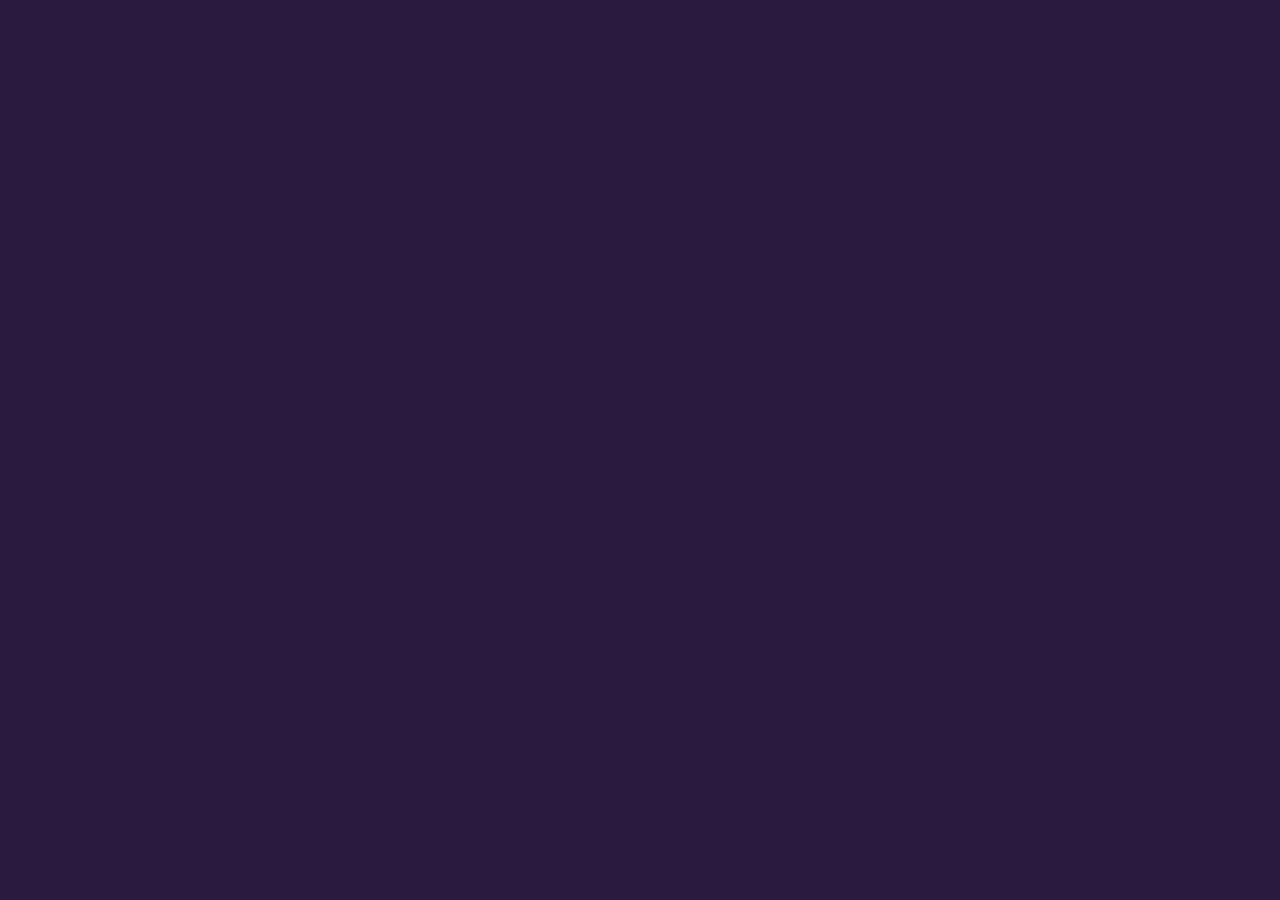
==== activites.html @ 0212e0a8 "Alpha v4" ====
<!DOCTYPE html>
<html lang="fr">
<head>
    <meta charset="UTF-8">
    <meta name="viewport" content="width=device-width, initial-scale=1.0">
    <link rel="shortcut icon" href="assets/img/logo.jpg" type="image/x-icon">
    <link rel="stylesheet" href="assets/css/all.css">
    <link rel="stylesheet" href="assets/css/style.css">
    <title>Mairie de Raccoon City - Les activités autour de notre commune</title>
</head>
<body>
    
</body>
</html>
---- assets/css/style.css ----
* {
  margin: 0;
  padding: 0;
  text-decoration: none;
  list-style: none;
}

body {
  background-color: rgb(42, 26, 64);
}

/*# sourceMappingURL=style.css.map */
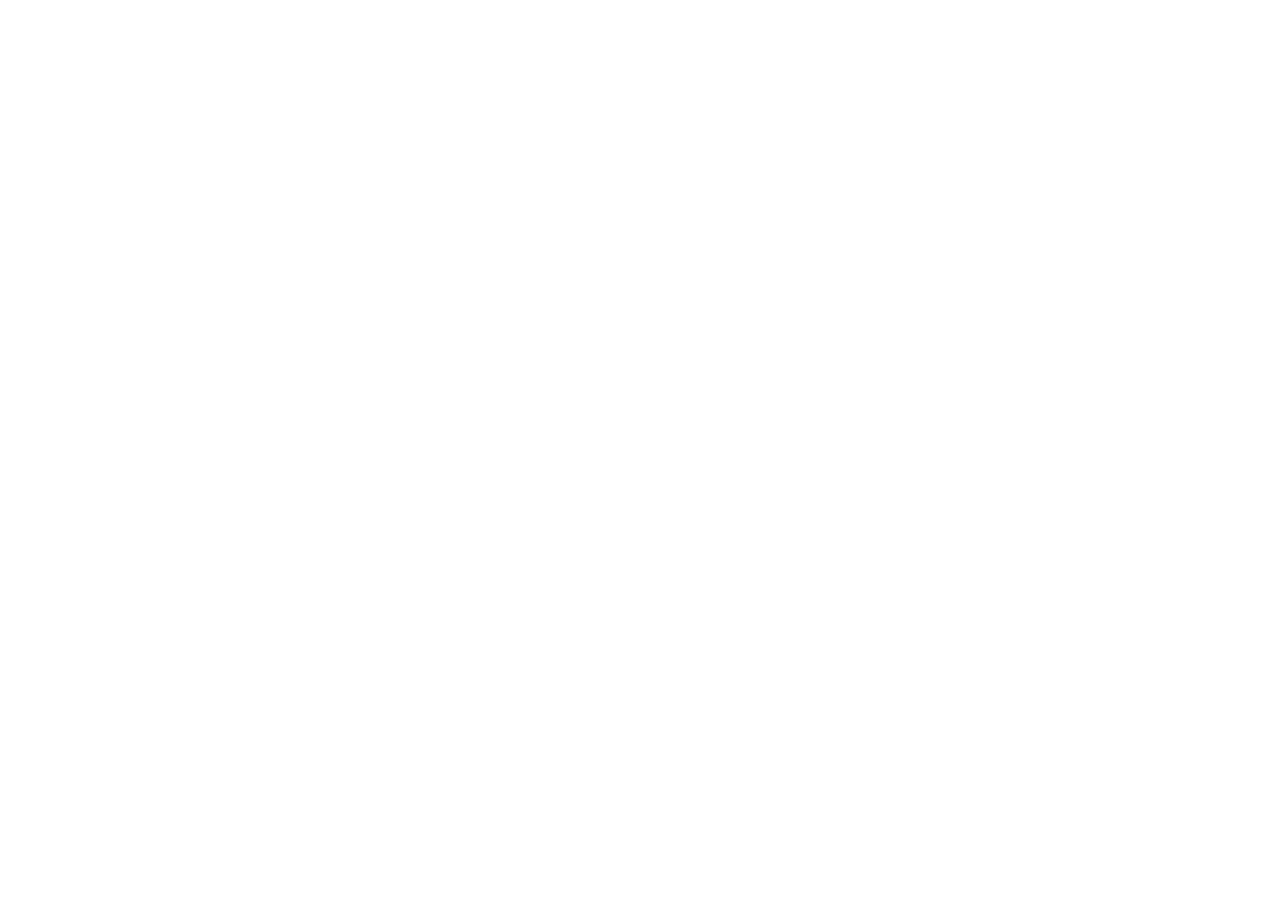
==== commit 99234996: "mixins et fix favicon" ====
--- a/activites.html
+++ b/activites.html
@@ -3,10 +3,10 @@
 <head>
     <meta charset="UTF-8">
     <meta name="viewport" content="width=device-width, initial-scale=1.0">
-    <link rel="shortcut icon" href="assets/img/logo.jpg" type="image/x-icon">
+    <link rel="shortcut icon" href="assets/img/logo.png" type="image/x-icon">
     <link rel="stylesheet" href="assets/css/all.css">
     <link rel="stylesheet" href="assets/css/style.css">
-    <title>Mairie de Raccoon City - Les activités autour de notre commune</title>
+    <title>Mairie d'Aucazein - Les activités autour de notre commune</title>
 </head>
 <body>
     
--- a/assets/css/style.css
+++ b/assets/css/style.css
@@ -1,12 +1 @@
-* {
-  margin: 0;
-  padding: 0;
-  text-decoration: none;
-  list-style: none;
-}
-
-body {
-  background-color: rgb(42, 26, 64);
-}
-
-/*# sourceMappingURL=style.css.map */
+*{margin:0;padding:0;text-decoration:none;list-style:none}@font-face{font-family:"quicksand";src:url(../font/Quicksand-Regular.ttf)}body{font-family:"quicksand"}header{background-color:#ddc9b4}#navbar{display:flex;flex-direction:row;justify-content:space-between;align-items:center}#navbar div{margin-left:3rem}#navbar div a{display:flex;flex-direction:row;justify-content:center;align-items:center;font-size:20px;transition:all 300ms;color:#000}#navbar div a:hover{color:#924210;font-size:24px}#navbar div img{width:64px;margin:10px}#navbar nav{margin-right:3rem}#navbar nav ul{display:flex;flex-direction:row;justify-content:center;align-items:center}#navbar nav ul li{padding:0 1rem}#navbar nav ul li a{color:#000;font-weight:700;font-size:24px;transition:all 300ms}#navbar nav ul li a:hover{color:#924210;font-size:32px}/*# sourceMappingURL=style.css.map */
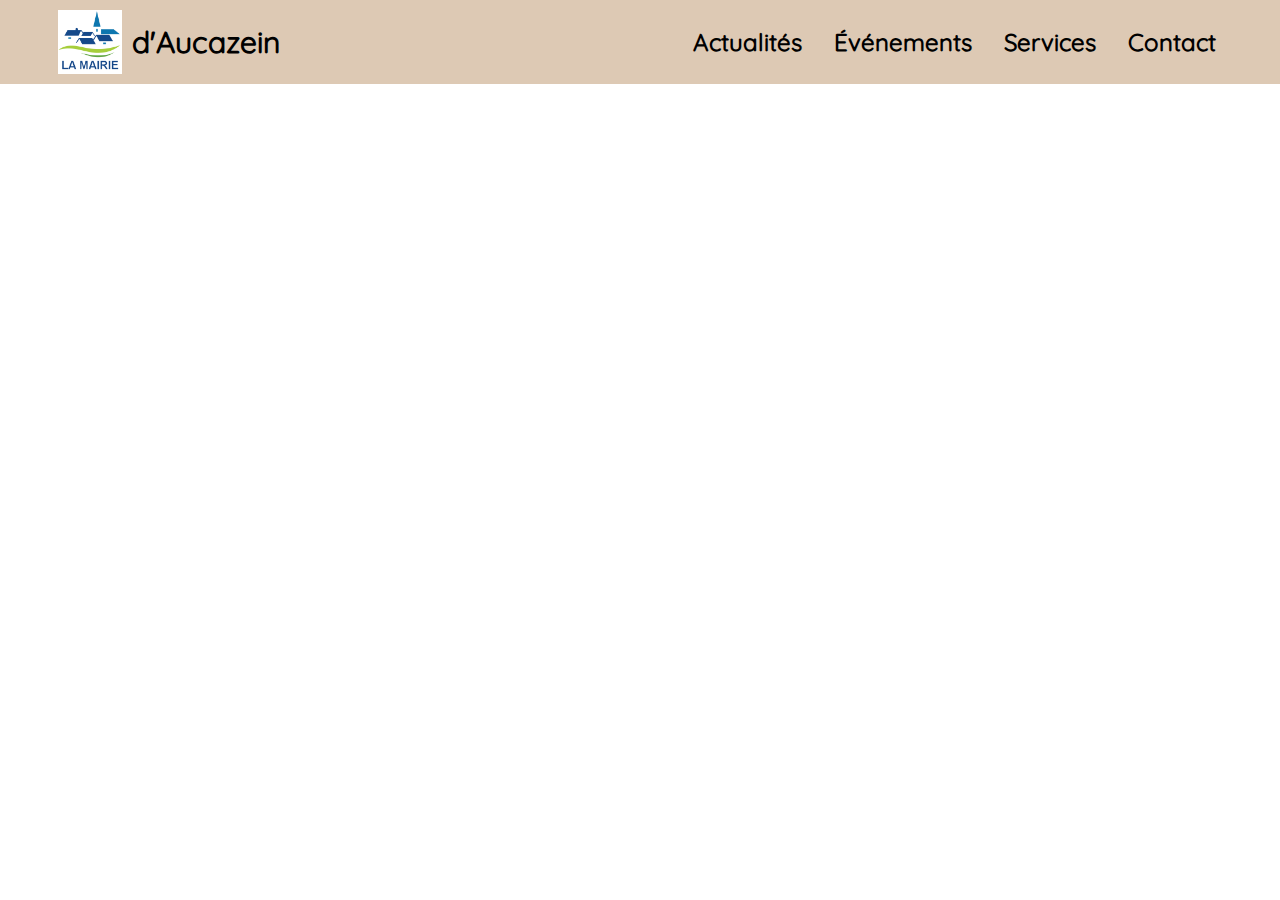
==== commit 9b178db9: "fix liens pages annexes" ====
--- a/activites.html
+++ b/activites.html
@@ -9,6 +9,27 @@
     <title>Mairie d'Aucazein - Les activités autour de notre commune</title>
 </head>
 <body>
-    
+    <header>
+
+         <!-- NAVBAR -->
+
+         <section id="navbar">
+            <div>
+                <a href="index.html">
+                    <img src="assets/img/logo.png" alt="Logo de la Mairie">
+                    <h2>d'Aucazein</h2>
+                </a>
+            </div>
+            <nav>
+                <ul>
+                    <li><a href="index.htlm#actualite" class="trait">Actualités</a></li>
+                    <li><a href="index.html#event" class="trait">Événements</a></li>
+                    <li><a href="services.html" class="trait">Services</a></li>
+                    <li><a href="horaires.html">Contact</a></li>
+                </ul>
+            </nav>
+
+        </section>
+    </header>
 </body>
 </html>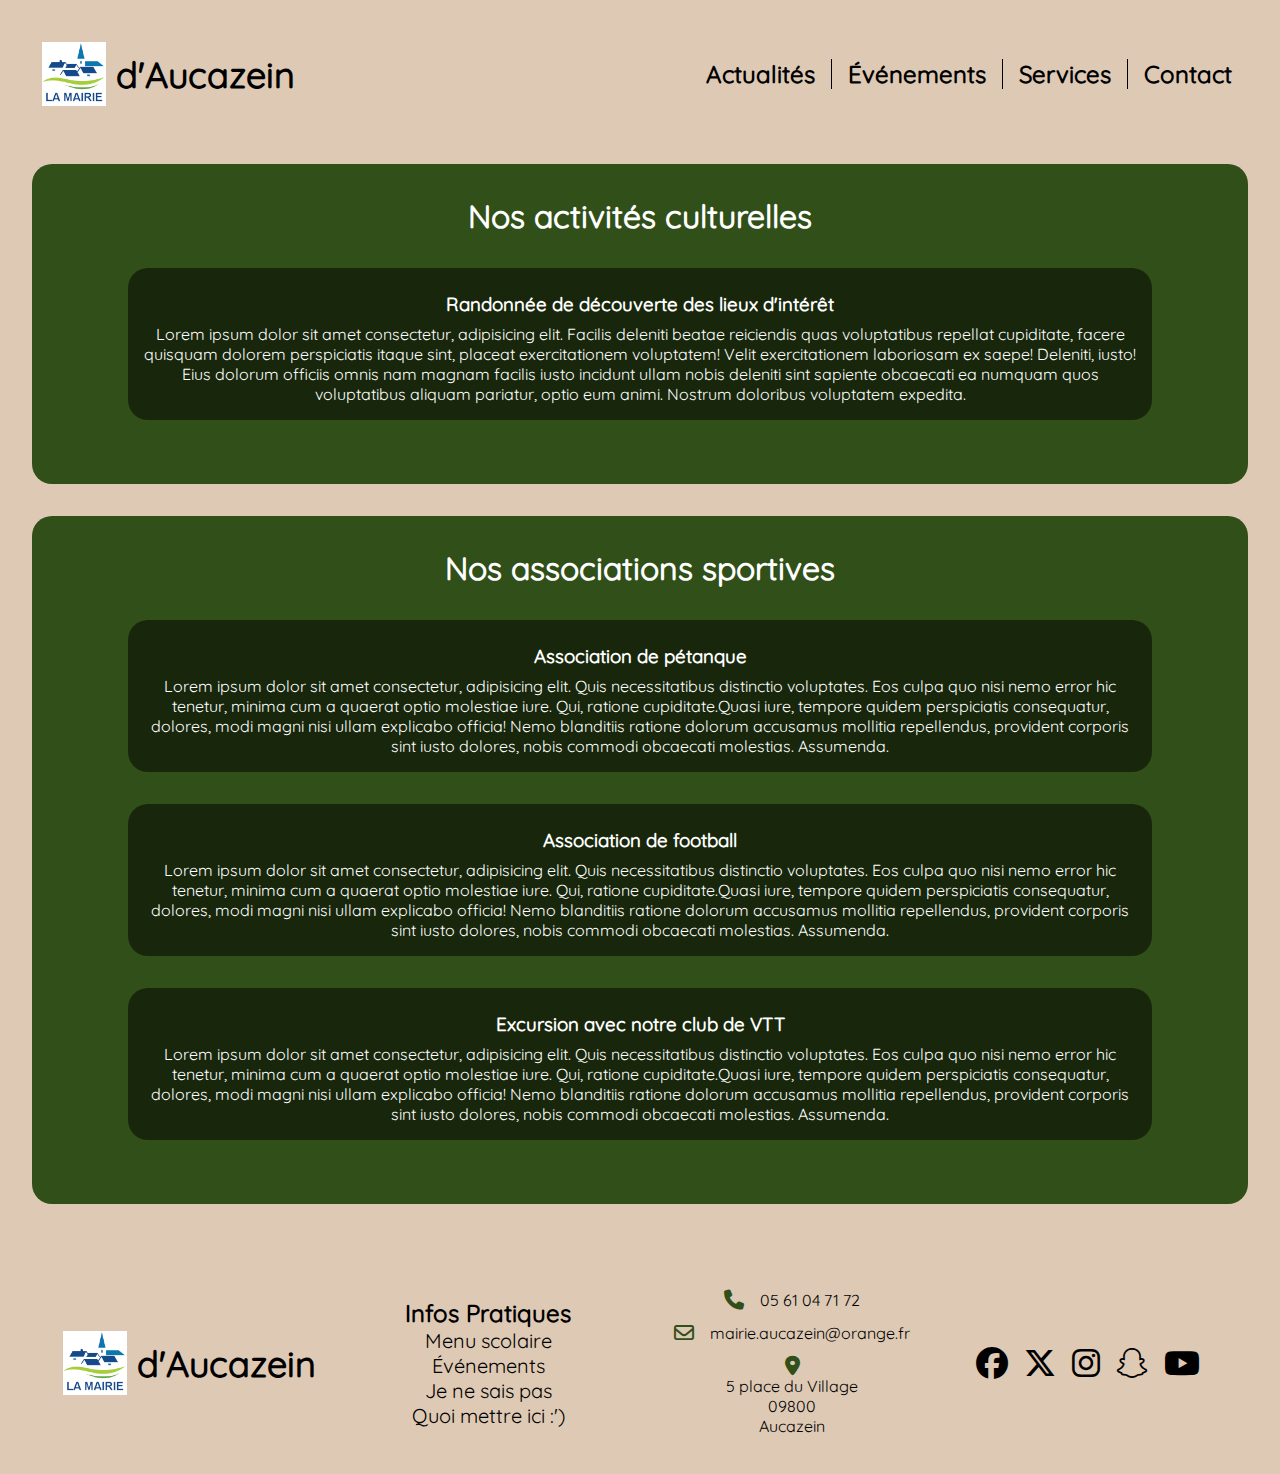
==== commit caaf6ff2: "ajout des sous-pages activités et lieux d'intérêt" ====
--- a/activites.html
+++ b/activites.html
@@ -22,14 +22,90 @@
             </div>
             <nav>
                 <ul>
-                    <li><a href="index.htlm#actualite" class="trait">Actualités</a></li>
-                    <li><a href="index.html#event" class="trait">Événements</a></li>
-                    <li><a href="services.html" class="trait">Services</a></li>
+                    <li class="trait"><a href="index.htlm#actualite">Actualités</a></li>
+                    <li class="trait"><a href="index.html#event">Événements</a></li>
+                    <li class="trait"><a href="services.html">Services</a></li>
                     <li><a href="horaires.html">Contact</a></li>
                 </ul>
             </nav>
 
         </section>
     </header>
+
+    <main>
+
+        <section id="activites">
+            <div>
+                <h2>Nos activités culturelles</h2>
+                <article>
+                    <h3>Randonnée de découverte des lieux d'intérêt</h3>
+                    <p>Lorem ipsum dolor sit amet consectetur, adipisicing elit. Facilis deleniti beatae reiciendis quas voluptatibus repellat cupiditate, facere quisquam dolorem perspiciatis itaque sint, placeat exercitationem voluptatem! Velit exercitationem laboriosam ex saepe!
+                    Deleniti, iusto! Eius dolorum officiis omnis nam magnam facilis iusto incidunt ullam nobis deleniti sint sapiente obcaecati ea numquam quos voluptatibus aliquam pariatur, optio eum animi. Nostrum doloribus voluptatem expedita.</p>
+                </article>
+            </div>
+            <div>
+                <h2>Nos associations sportives</h2>
+                <article>
+                    <h3>Association de pétanque</h3>
+                    <p>Lorem ipsum dolor sit amet consectetur, adipisicing elit. Quis necessitatibus distinctio voluptates. Eos culpa quo nisi nemo error hic tenetur, minima cum a quaerat optio molestiae iure. Qui, ratione cupiditate.Quasi iure, tempore quidem perspiciatis consequatur, dolores, modi magni nisi ullam explicabo officia! Nemo blanditiis ratione dolorum accusamus mollitia repellendus, provident corporis sint iusto dolores, nobis commodi obcaecati molestias. Assumenda.</p>
+                </article>
+                <article>
+                    <h3>Association de football</h3>
+                    <p>Lorem ipsum dolor sit amet consectetur, adipisicing elit. Quis necessitatibus distinctio voluptates. Eos culpa quo nisi nemo error hic tenetur, minima cum a quaerat optio molestiae iure. Qui, ratione cupiditate.Quasi iure, tempore quidem perspiciatis consequatur, dolores, modi magni nisi ullam explicabo officia! Nemo blanditiis ratione dolorum accusamus mollitia repellendus, provident corporis sint iusto dolores, nobis commodi obcaecati molestias. Assumenda.</p>
+                </article>
+                <article>
+                    <h3>Excursion avec notre club de VTT</h3>
+                    <p>Lorem ipsum dolor sit amet consectetur, adipisicing elit. Quis necessitatibus distinctio voluptates. Eos culpa quo nisi nemo error hic tenetur, minima cum a quaerat optio molestiae iure. Qui, ratione cupiditate.Quasi iure, tempore quidem perspiciatis consequatur, dolores, modi magni nisi ullam explicabo officia! Nemo blanditiis ratione dolorum accusamus mollitia repellendus, provident corporis sint iusto dolores, nobis commodi obcaecati molestias. Assumenda.</p>
+                </article>
+                
+            </div>
+        </section>
+
+    </main>
+
+    <!-- FOOTER -->
+
+    <footer>
+        <div class="logo-footer">
+            <a href="index.html">
+                <img src="assets/img/logo.png" alt="Logo de la Mairie">
+                <h2>d'Aucazein</h2>
+            </a>
+        </div>
+        <div class="column infooter">
+            <h2>Infos Pratiques</h2>
+            <ul class="column">
+                <li><a href="">Menu scolaire</a></li>
+                <li><a href="">Événements</a></li>
+                <li><a href="">Je ne sais pas</a></li>
+                <li><a href="">Quoi mettre ici :')</a></li>
+            </ul>
+        </div>
+        <div class="column contact-footer">
+            <div>
+                <i class="fa-solid fa-phone"></i>
+                <p>05 61 04 71 72</p>
+            </div>
+            <div>
+                <i class="fa-regular fa-envelope"></i>
+                <p>mairie.aucazein@orange.fr</p>
+            </div>
+            <div class="column">
+                <i class="fa-solid fa-location-dot"></i>
+                <p>5 place du Village</p>
+                <p>09800</p>
+                <p>Aucazein</p>
+            </div>
+        </div>
+        <div class="reseaux">
+            <ul>
+                <li><a href=""><i class="fa-brands fa-facebook"></i></a></li>
+                <li><a href=""><i class="fa-brands fa-x-twitter"></i></a></li>
+                <li><a href=""><i class="fa-brands fa-instagram"></i></a></li>
+                <li><a href=""><i class="fa-brands fa-snapchat"></i></a></li>
+                <li><a href=""><i class="fa-brands fa-youtube"></i></a></li>
+            </ul>
+        </div>
+    </footer>
 </body>
 </html>--- a/assets/css/style.css
+++ b/assets/css/style.css
@@ -1 +1 @@
-*{margin:0;padding:0;text-decoration:none;list-style:none}@font-face{font-family:"quicksand";src:url(../font/Quicksand-Regular.ttf)}body{font-family:"quicksand"}header{background-color:#ddc9b4}#navbar{display:flex;flex-direction:row;justify-content:space-between;align-items:center}#navbar div{margin-left:3rem}#navbar div a{display:flex;flex-direction:row;justify-content:center;align-items:center;font-size:20px;transition:all 300ms;color:#000}#navbar div a:hover{color:#924210;font-size:24px}#navbar div img{width:64px;margin:10px}#navbar nav{margin-right:3rem}#navbar nav ul{display:flex;flex-direction:row;justify-content:center;align-items:center}#navbar nav ul li{padding:0 1rem}#navbar nav ul li a{color:#000;font-weight:700;font-size:24px;transition:all 300ms}#navbar nav ul li a:hover{color:#924210;font-size:32px}/*# sourceMappingURL=style.css.map */
+*{margin:0;padding:0;text-decoration:none;list-style:none}@font-face{font-family:"quicksand";src:url(../font/Quicksand-Regular.ttf)}body{font-family:"quicksand"}header{background-color:#ddc9b4}#navbar{display:flex;flex-direction:row;justify-content:space-between;align-items:center;padding:2rem}#navbar div a{display:flex;flex-direction:row;justify-content:center;align-items:center;font-size:24px;transition:all 300ms;color:#000}#navbar div a:hover{color:#924210;transform:scale(1.1)}#navbar div img{width:64px;margin:10px}#navbar nav ul{display:flex;flex-direction:row;justify-content:center;align-items:center}#navbar nav ul li{padding:0 1rem}#navbar nav ul li a{display:block;color:#000;font-weight:700;font-size:24px;transition:all 300ms}#navbar nav ul li a:hover{color:#924210;transform:scale(1.1)}#navbar nav ul .trait{border-right:1px solid #000}@media screen and (max-width: 1024px){#navbar{flex-direction:column}#navbar div{margin-bottom:2rem}}@media screen and (max-width: 600px){#navbar{flex-direction:column}#navbar nav ul{flex-direction:column}#navbar nav ul .trait{border:none}}#banner{background-color:#ddc9b4;padding:2rem;position:relative}#banner #carrousel{width:90%;height:70vh}#banner #carrousel .fade{animation:car_banner 1.5s ease}@keyframes car_banner{from{opacity:.4}to{opacity:1}}#banner #carrousel img{position:absolute;width:calc(100% - 4rem);height:70vh;min-height:300px;object-fit:cover}#banner .prev,#banner .next{background-color:rgba(0,0,0,.5);padding:1rem;color:#fff;position:absolute;cursor:pointer;transition:all 300ms}#banner .prev:hover,#banner .next:hover{color:#924210;transform:scale(1.1)}#banner .prev:hover,#banner .next:hover{transform:scale(1)}#banner .prev{top:50%;left:2rem}#banner .next{top:50%;right:2rem}#banner .dots{position:absolute;transform:translateX(50%);right:50%;bottom:calc(2rem + 15px)}#banner .dots .dot{cursor:pointer;display:inline-block;height:10px;width:10px;background-color:#fff;border:1px solid #000;border-radius:50%}#banner .dots .active{background-color:#924210}#banner .text-banner{background-color:rgba(0,0,0,.5);border-radius:20px;position:absolute;top:35%;right:10%;width:400px;text-align:center;color:#fff;padding:1rem}#banner .text-banner h2{text-transform:capitalize;padding-bottom:1rem}@media screen and (max-width: 1024px){#banner .text-banner{top:50%;transform:translate(50%, -50%);right:50%}}@media screen and (max-width: 600px){#banner .text-banner{width:200px}}#lieux{background-color:#ddc9b4;display:grid;grid-template-columns:1fr 1fr;grid-template-rows:1fr 1fr;gap:2rem;padding:1rem;text-align:justify}#lieux div{background-color:#314f18;border-radius:20px;color:#fff;padding:1rem;width:calc(100% - 1rem)}#lieux div img{border-radius:20px;width:100%;max-height:300px;object-fit:cover}#lieux div p{padding:0 .5rem}@media screen and (max-width: 700px){#lieux{grid-template-columns:1fr;grid-template-rows:1fr 1fr 1fr 1fr}}#activites{background-color:#ddc9b4;padding:1rem 2rem;text-align:center;color:#fff}#activites div{background-color:#314f18;border-radius:20px;padding:2rem 6rem;margin-bottom:2rem}#activites div h2{font-size:32px}#activites div article{margin:2rem 0;padding:1rem;background-color:rgba(0,0,0,.5);border-radius:20px}#activites div article h3{padding:.5rem}@media screen and (max-width: 650px){#activites div{padding:1rem}#activites div article{padding:1rem}}footer{background-color:#ddc9b4;display:grid;grid-template-columns:1fr 1fr 1fr 1fr;grid-template-rows:1fr;grid-template-areas:"a b c d";padding:2rem}footer .logo-footer{grid-area:a}footer .infooter{grid-area:b}footer .contact-footer{grid-area:c}footer .reseaux{grid-area:d}footer div{display:flex;flex-direction:row;justify-content:center;align-items:center}footer div a{display:flex;flex-direction:row;justify-content:center;align-items:center;font-size:24px;transition:all 300ms;color:#000}footer div a:hover{color:#924210;transform:scale(1.1)}footer div img{width:64px;margin:10px}footer div i{margin-right:1rem;font-size:20px;color:#314f18}footer div ul{display:flex;flex-direction:row;justify-content:center;align-items:center}footer div ul i{color:#000;font-size:32px}footer div ul .fa-facebook{transition:all 300ms}footer div ul .fa-facebook:hover{color:#2e2ec0;transform:scale(1.1)}footer div ul .fa-x-twitter{transition:all 300ms}footer div ul .fa-x-twitter:hover{color:gray;transform:scale(1.1)}footer div ul .fa-instagram{transition:all 300ms}footer div ul .fa-instagram:hover{color:#fc4463;transform:scale(1.1)}footer div ul .fa-snapchat{transition:all 300ms}footer div ul .fa-snapchat:hover{color:#ff0;transform:scale(1.1)}footer div ul .fa-youtube{transition:all 300ms}footer div ul .fa-youtube:hover{color:red;transform:scale(1.1)}footer .column{flex-direction:column}footer .column div{margin:.4rem 0}footer .column>i{margin:0}footer ul li a{display:block;color:#000;font-size:20px;transition:all 300ms}footer ul li a:hover{color:#924210;transform:scale(1.1)}@media screen and (max-width: 1024px){footer{grid-template-columns:1fr 1fr;grid-template-rows:1fr 1fr 1fr;grid-template-areas:"a a" "b c" "d d"}}@media screen and (max-width: 512px){footer{grid-template-columns:1fr;grid-template-rows:1fr 1fr 1fr 1fr;grid-template-areas:"a" "b" "c" "d"}}/*# sourceMappingURL=style.css.map */
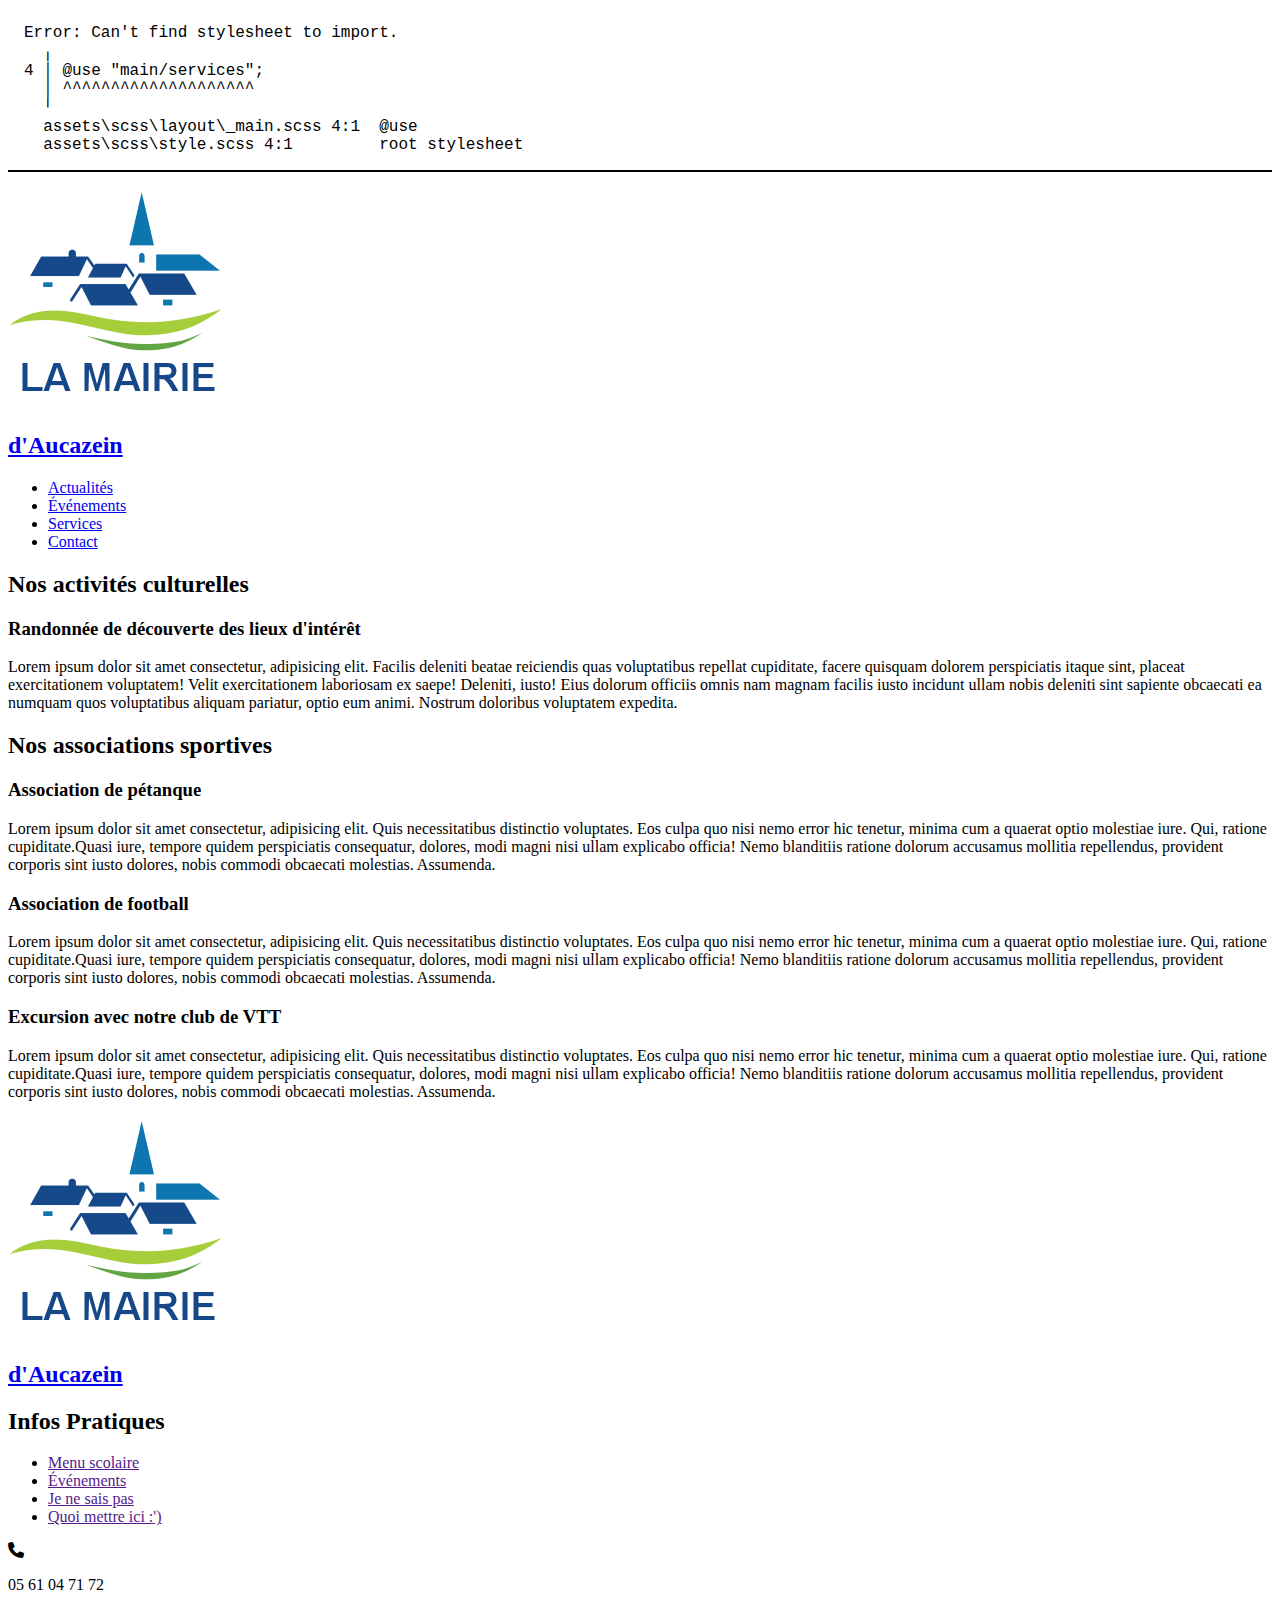
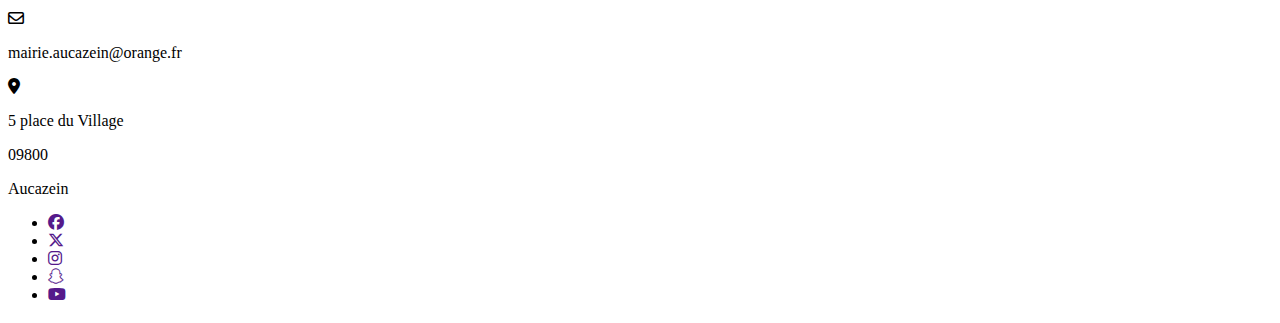
==== commit 78c8d2cb: "Merge main -  soufiane" ====
--- a/activites.html
+++ b/activites.html
@@ -57,7 +57,6 @@
                     <h3>Excursion avec notre club de VTT</h3>
                     <p>Lorem ipsum dolor sit amet consectetur, adipisicing elit. Quis necessitatibus distinctio voluptates. Eos culpa quo nisi nemo error hic tenetur, minima cum a quaerat optio molestiae iure. Qui, ratione cupiditate.Quasi iure, tempore quidem perspiciatis consequatur, dolores, modi magni nisi ullam explicabo officia! Nemo blanditiis ratione dolorum accusamus mollitia repellendus, provident corporis sint iusto dolores, nobis commodi obcaecati molestias. Assumenda.</p>
                 </article>
-                
             </div>
         </section>
 
--- a/assets/css/style.css
+++ b/assets/css/style.css
@@ -1 +1,18 @@
-*{margin:0;padding:0;text-decoration:none;list-style:none}@font-face{font-family:"quicksand";src:url(../font/Quicksand-Regular.ttf)}body{font-family:"quicksand"}header{background-color:#ddc9b4}#navbar{display:flex;flex-direction:row;justify-content:space-between;align-items:center;padding:2rem}#navbar div a{display:flex;flex-direction:row;justify-content:center;align-items:center;font-size:24px;transition:all 300ms;color:#000}#navbar div a:hover{color:#924210;transform:scale(1.1)}#navbar div img{width:64px;margin:10px}#navbar nav ul{display:flex;flex-direction:row;justify-content:center;align-items:center}#navbar nav ul li{padding:0 1rem}#navbar nav ul li a{display:block;color:#000;font-weight:700;font-size:24px;transition:all 300ms}#navbar nav ul li a:hover{color:#924210;transform:scale(1.1)}#navbar nav ul .trait{border-right:1px solid #000}@media screen and (max-width: 1024px){#navbar{flex-direction:column}#navbar div{margin-bottom:2rem}}@media screen and (max-width: 600px){#navbar{flex-direction:column}#navbar nav ul{flex-direction:column}#navbar nav ul .trait{border:none}}#banner{background-color:#ddc9b4;padding:2rem;position:relative}#banner #carrousel{width:90%;height:70vh}#banner #carrousel .fade{animation:car_banner 1.5s ease}@keyframes car_banner{from{opacity:.4}to{opacity:1}}#banner #carrousel img{position:absolute;width:calc(100% - 4rem);height:70vh;min-height:300px;object-fit:cover}#banner .prev,#banner .next{background-color:rgba(0,0,0,.5);padding:1rem;color:#fff;position:absolute;cursor:pointer;transition:all 300ms}#banner .prev:hover,#banner .next:hover{color:#924210;transform:scale(1.1)}#banner .prev:hover,#banner .next:hover{transform:scale(1)}#banner .prev{top:50%;left:2rem}#banner .next{top:50%;right:2rem}#banner .dots{position:absolute;transform:translateX(50%);right:50%;bottom:calc(2rem + 15px)}#banner .dots .dot{cursor:pointer;display:inline-block;height:10px;width:10px;background-color:#fff;border:1px solid #000;border-radius:50%}#banner .dots .active{background-color:#924210}#banner .text-banner{background-color:rgba(0,0,0,.5);border-radius:20px;position:absolute;top:35%;right:10%;width:400px;text-align:center;color:#fff;padding:1rem}#banner .text-banner h2{text-transform:capitalize;padding-bottom:1rem}@media screen and (max-width: 1024px){#banner .text-banner{top:50%;transform:translate(50%, -50%);right:50%}}@media screen and (max-width: 600px){#banner .text-banner{width:200px}}#lieux{background-color:#ddc9b4;display:grid;grid-template-columns:1fr 1fr;grid-template-rows:1fr 1fr;gap:2rem;padding:1rem;text-align:justify}#lieux div{background-color:#314f18;border-radius:20px;color:#fff;padding:1rem;width:calc(100% - 1rem)}#lieux div img{border-radius:20px;width:100%;max-height:300px;object-fit:cover}#lieux div p{padding:0 .5rem}@media screen and (max-width: 700px){#lieux{grid-template-columns:1fr;grid-template-rows:1fr 1fr 1fr 1fr}}#activites{background-color:#ddc9b4;padding:1rem 2rem;text-align:center;color:#fff}#activites div{background-color:#314f18;border-radius:20px;padding:2rem 6rem;margin-bottom:2rem}#activites div h2{font-size:32px}#activites div article{margin:2rem 0;padding:1rem;background-color:rgba(0,0,0,.5);border-radius:20px}#activites div article h3{padding:.5rem}@media screen and (max-width: 650px){#activites div{padding:1rem}#activites div article{padding:1rem}}footer{background-color:#ddc9b4;display:grid;grid-template-columns:1fr 1fr 1fr 1fr;grid-template-rows:1fr;grid-template-areas:"a b c d";padding:2rem}footer .logo-footer{grid-area:a}footer .infooter{grid-area:b}footer .contact-footer{grid-area:c}footer .reseaux{grid-area:d}footer div{display:flex;flex-direction:row;justify-content:center;align-items:center}footer div a{display:flex;flex-direction:row;justify-content:center;align-items:center;font-size:24px;transition:all 300ms;color:#000}footer div a:hover{color:#924210;transform:scale(1.1)}footer div img{width:64px;margin:10px}footer div i{margin-right:1rem;font-size:20px;color:#314f18}footer div ul{display:flex;flex-direction:row;justify-content:center;align-items:center}footer div ul i{color:#000;font-size:32px}footer div ul .fa-facebook{transition:all 300ms}footer div ul .fa-facebook:hover{color:#2e2ec0;transform:scale(1.1)}footer div ul .fa-x-twitter{transition:all 300ms}footer div ul .fa-x-twitter:hover{color:gray;transform:scale(1.1)}footer div ul .fa-instagram{transition:all 300ms}footer div ul .fa-instagram:hover{color:#fc4463;transform:scale(1.1)}footer div ul .fa-snapchat{transition:all 300ms}footer div ul .fa-snapchat:hover{color:#ff0;transform:scale(1.1)}footer div ul .fa-youtube{transition:all 300ms}footer div ul .fa-youtube:hover{color:red;transform:scale(1.1)}footer .column{flex-direction:column}footer .column div{margin:.4rem 0}footer .column>i{margin:0}footer ul li a{display:block;color:#000;font-size:20px;transition:all 300ms}footer ul li a:hover{color:#924210;transform:scale(1.1)}@media screen and (max-width: 1024px){footer{grid-template-columns:1fr 1fr;grid-template-rows:1fr 1fr 1fr;grid-template-areas:"a a" "b c" "d d"}}@media screen and (max-width: 512px){footer{grid-template-columns:1fr;grid-template-rows:1fr 1fr 1fr 1fr;grid-template-areas:"a" "b" "c" "d"}}/*# sourceMappingURL=style.css.map */
+/* Error: Can't find stylesheet to import.
+ *   ,
+ * 4 | @use "main/services";
+ *   | ^^^^^^^^^^^^^^^^^^^^
+ *   '
+ *   assets\scss\layout\_main.scss 4:1  @use
+ *   assets\scss\style.scss 4:1         root stylesheet */
+
+body::before {
+  font-family: "Source Code Pro", "SF Mono", Monaco, Inconsolata, "Fira Mono",
+      "Droid Sans Mono", monospace, monospace;
+  white-space: pre;
+  display: block;
+  padding: 1em;
+  margin-bottom: 1em;
+  border-bottom: 2px solid black;
+  content: "Error: Can't find stylesheet to import.\a   \2577 \a 4 \2502  @use \"main/services\";\d\a   \2502  ^^^^^^^^^^^^^^^^^^^^\a   \2575 \a   assets\\scss\\layout\\_main.scss 4:1  @use\a   assets\\scss\\style.scss 4:1         root stylesheet";
+}
